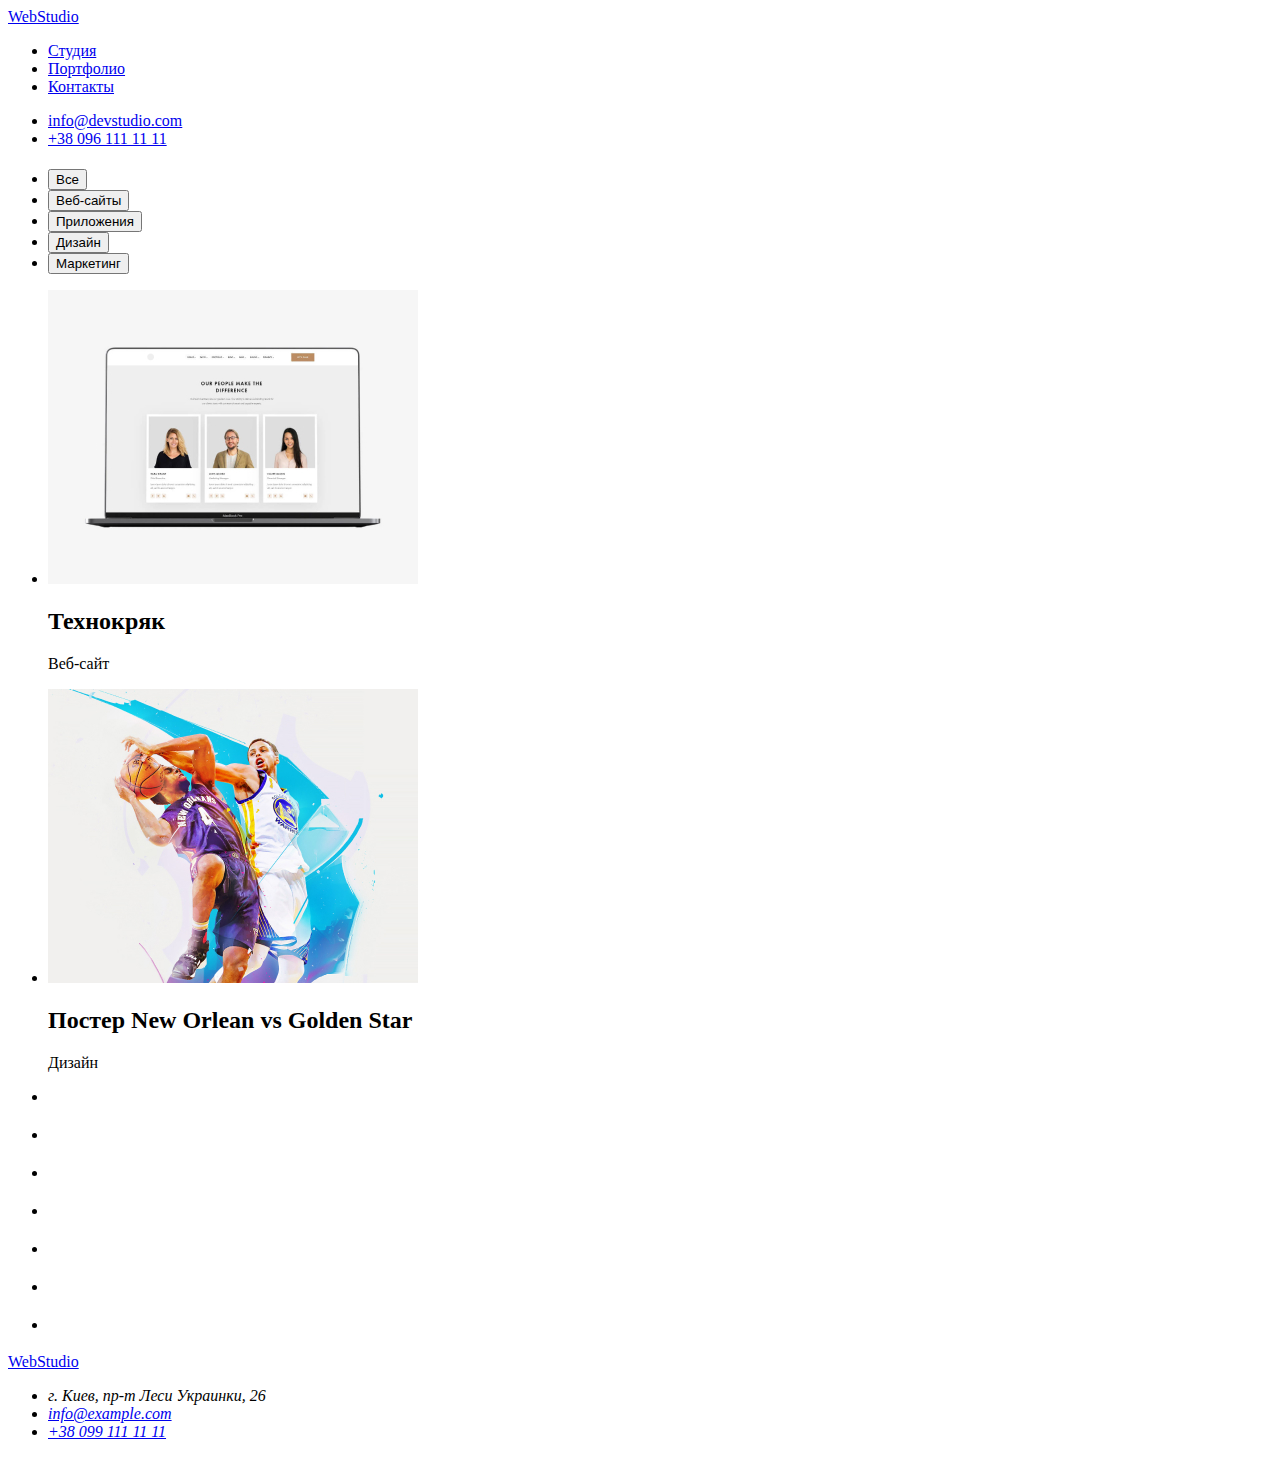
==== portfolio.html @ 36cc662e "commit 1" ====
<!DOCTYPE html>
<html lang="ru">
  <head>
    <meta charset="UTF-8" />
    <meta http-equiv="X-UA-Compatible" content="IE=edge" />
    <meta name="viewport" content="width=device-width, initial-scale=1.0" />
    <title>Портфолио</title>
  </head>
  <body>
    <header>
      <nav>
        <a href="/index.html">WebStudio</a>
        <ul>
          <li><a href="/">Студия</a></li>
          <li><a href="/">Портфолио</a></li>
          <li><a href="/">Контакты</a></li>
        </ul>
      </nav>
      <ul>
        <li><a href="mailto:info@devstudio.com">info@devstudio.com</a></li>
        <li><a href="tel:+380961111111">+38 096 111 11 11</a></li>
      </ul>
    </header>
    <main>
      <section>
        <h1></h1>
        <ul>
          <li><button type="button">Все</button></li>
          <li><button type="button">Веб-сайты</button></li>
          <li><button type="button">Приложения</button></li>
          <li><button type="button">Дизайн</button></li>
          <li><button type="button">Маркетинг</button></li>
        </ul>
        <ul>
          <li>
            <img src="./images/texno.jpg" alt="Технокряк" />
            <h2>Технокряк</h2>
            <p>Веб-сайт</p>
          </li>
          <li>
            <img
              src="./images/poster.jpg"
              alt="Постер New Orlean vs Golden Star"
            />
            <h2>Постер New Orlean vs Golden Star</h2>
            <p>Дизайн</p>
          </li>
          <li>
            <img src="" alt="" />
            <h2></h2>
            <p></p>
          </li>
          <li>
            <img src="" alt="" />
            <h2></h2>
            <p></p>
          </li>
          <li>
            <img src="" alt="" />
            <h2></h2>
            <p></p>
          </li>
          <li>
            <img src="" alt="" />
            <h2></h2>
            <p></p>
          </li>
          <li>
            <img src="" alt="" />
            <h2></h2>
            <p></p>
          </li>
          <li>
            <img src="" alt="" />
            <h2></h2>
            <p></p>
          </li>
          <li>
            <img src="" alt="" />
            <h2></h2>
            <p></p>
          </li>
        </ul>
      </section>
    </main>
    <footer>
      <a href="/index.html">WebStudio</a>
      <address>
        <ul>
          <li>г. Киев, пр-т Леси Украинки, 26</li>
          <li><a href="mailto:info@devstudio.com">info@example.com</a></li>
          <li><a href="tel:+380961111111">+38 099 111 11 11</a></li>
        </ul>
      </address>
    </footer>
  </body>
</html>
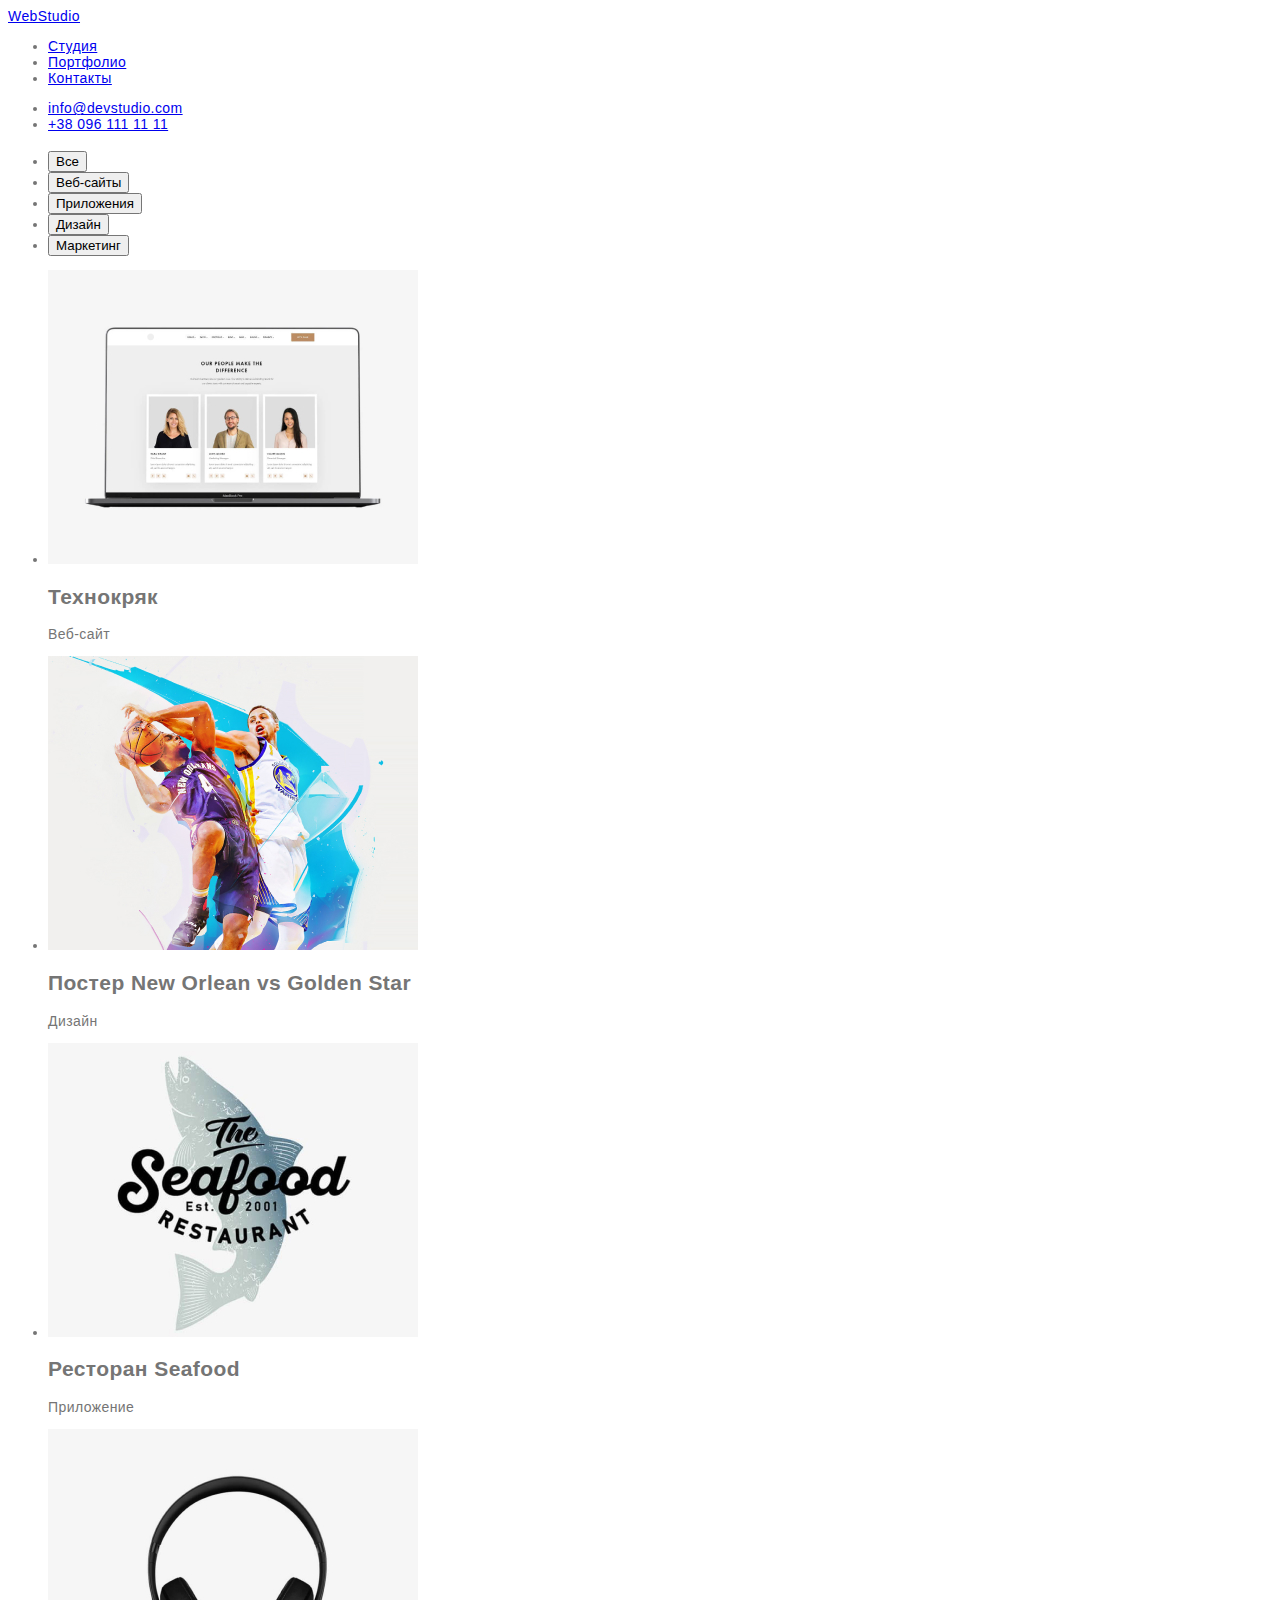
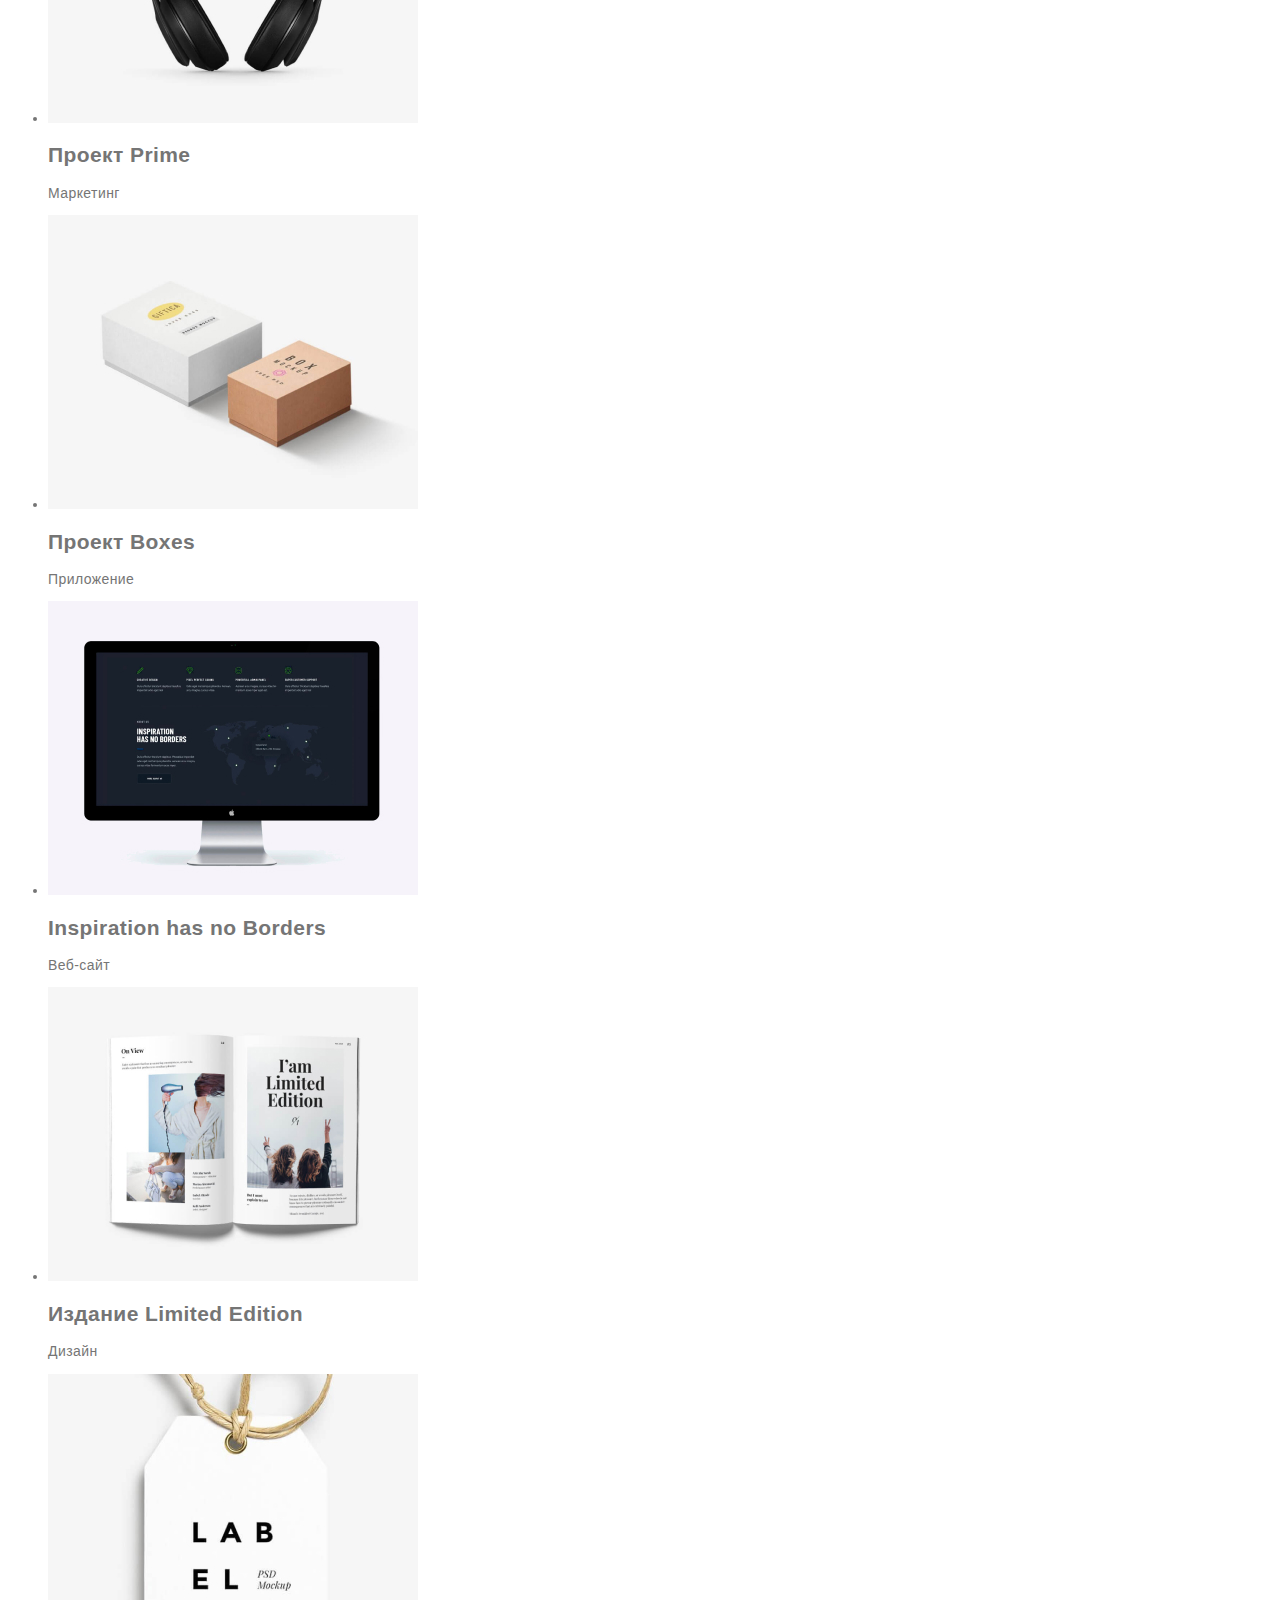
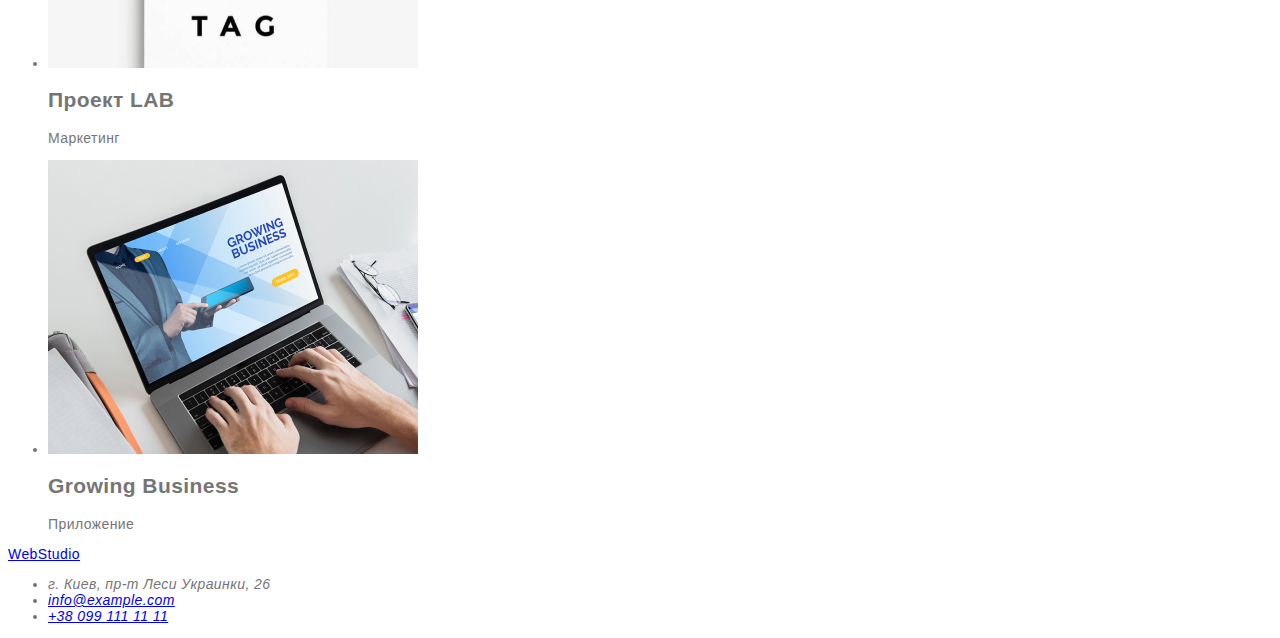
==== commit a80f1dab: "2 commit" ====
--- a/portfolio.html
+++ b/portfolio.html
@@ -5,6 +5,7 @@
     <meta http-equiv="X-UA-Compatible" content="IE=edge" />
     <meta name="viewport" content="width=device-width, initial-scale=1.0" />
     <title>Портфолио</title>
+    <link rel="stylesheet" href="./css/styles.css" />
   </head>
   <body>
     <header>
@@ -46,39 +47,39 @@
             <p>Дизайн</p>
           </li>
           <li>
-            <img src="" alt="" />
-            <h2></h2>
-            <p></p>
+            <img src="./images/restoran.jpg" alt="Ресторан Seafood" />
+            <h2>Ресторан Seafood</h2>
+            <p>Приложение</p>
           </li>
           <li>
-            <img src="" alt="" />
-            <h2></h2>
-            <p></p>
+            <img src="./images/prime.jpg" alt="Проект Prime" />
+            <h2>Проект Prime</h2>
+            <p>Маркетинг</p>
           </li>
           <li>
-            <img src="" alt="" />
-            <h2></h2>
-            <p></p>
+            <img src="./images/boxes.jpg" alt="Проект Boxes" />
+            <h2>Проект Boxes</h2>
+            <p>Приложение</p>
           </li>
           <li>
-            <img src="" alt="" />
-            <h2></h2>
-            <p></p>
+            <img src="./images/borders.jpg" alt="Inspiration has no Borders" />
+            <h2>Inspiration has no Borders</h2>
+            <p>Веб-сайт</p>
           </li>
           <li>
-            <img src="" alt="" />
-            <h2></h2>
-            <p></p>
+            <img src="./images/limited.jpg" alt="Издание Limited Edition" />
+            <h2>Издание Limited Edition</h2>
+            <p>Дизайн</p>
           </li>
           <li>
-            <img src="" alt="" />
-            <h2></h2>
-            <p></p>
+            <img src="./images/lab.jpg" alt="Проект LAB" />
+            <h2>Проект LAB</h2>
+            <p>Маркетинг</p>
           </li>
           <li>
-            <img src="" alt="" />
-            <h2></h2>
-            <p></p>
+            <img src="./images/growing.jpg" alt="Growing Business" />
+            <h2>Growing Business</h2>
+            <p>Приложение</p>
           </li>
         </ul>
       </section>
--- a/css/styles.css
+++ b/css/styles.css
@@ -0,0 +1,169 @@
+:root {
+    --main-font: "Roboto";
+    --secondary-font: "Raleway";
+    --accent-color: #2196F3;
+    --main-txt-dark: #FFFFFF;
+    --main-txt-light: #212121;
+    --p-color: #757575;
+}   
+
+body {
+    font-family: 'Roboto', sans-serif;
+    background-color: #fff;
+    color: #757575;
+    letter-spacing: 0.03em;
+    font-size: 14px;
+    line-height: 1.15;   
+}
+.header-logo {
+    font-family: 'Raleway', sans-serif;
+    font-weight: 700;
+    font-size: 26px;
+    line-height: 1.2;
+    list-style: none;
+    
+}
+.link {
+    text-decoration: none;
+}
+.logo-Web {
+color: #2196F3;
+}
+.logo-Studio {
+    color: #000;
+}
+.header-link {
+    font-weight: 500;
+    text-align: center;
+    font-size: 14px;
+    line-height: 1.14;
+    color: var(--main-txt-light);
+}
+
+.header-link:hover,
+.header-link:focus {
+    color: var(--accent-color);
+}
+
+.list {
+    list-style: none;
+}
+
+.header-mail:hover,
+.header-mail:focus {
+    color: var(--accent-color);
+}
+
+.header-contact :hover,
+.header-contact :focus {
+    color: var(--accent-color);
+}
+
+
+.header-mail list:hover,
+.header-contact list:focus {
+    font-family: var(--main-font), "sans-serif";
+    list-style: none;
+    font-weight: 500;
+    font-size: 14px;
+    line-height: 1.14;
+    letter-spacing: 0.02em;
+    color: var(--p-color);
+}
+
+.header-contact list {
+    text-shadow: 0px 4px 4px rgba(0, 0, 0, 0.25);
+}
+
+.about {
+    background-color: #2F303A
+}
+.title {
+    font-weight: 900;
+    font-size: 44px;
+    line-height: 1.36;
+    text-align: center;
+    letter-spacing: 0.06em;
+    text-transform: uppercase;
+    color: #FFFFFF;
+}
+.article-title {
+    font-family: var(--main-font), "sans-serif";
+    font-weight: 700;
+    font-size: 14px;
+    line-height: 1.14;
+    letter-spacing: 0.03em;
+    text-transform: uppercase;
+    color: var(--main-txt-light);
+}
+.featrers-text{
+    font-family: var(--main-font), "sans-serif";
+    font-weight: 400;
+    font-size: 14px;
+    line-height: 1.71;
+    letter-spacing: 0.03em;
+    color: var(--p-color);
+}
+.btn {
+    font-family: inherit;
+    font-weight: 700;
+    font-size: 16px;
+    line-height: 1.88;
+    display: flex;
+    letter-spacing: 0.06em;
+    color: var(--main-txt-dark);
+    background-color: #188CE8;
+    cursor: pointer;
+}
+.btn:hover
+.btn:focus {
+    background-color: #188CE8   
+}
+.under-title {
+    font-family: var(--main-font), "sans-serif";
+    font-weight: 700;
+    font-size: 36px;
+    line-height: 1.17;
+    text-align: center;
+    letter-spacing: 0.03em;
+    color: var(--main-txt-light);
+}
+.under-title-list {
+    font-family: var(--main-font), "sans-serif";
+    font-weight: 500;
+    font-size: 16px;
+    line-height: 1.19;
+    letter-spacing: 0.03em;
+    color: var(--main-txt-light);
+}
+.job-title {
+    font-family: var(--main-font), "sans-serif";
+    font-weight: 400;
+    font-size: 16px;
+    line-height: 1.19;
+    letter-spacing: 0.03em;
+    color: var(--p-color);
+}
+.footer {
+    background-color: #2F303A;
+}
+.address {
+    font-family: var(--main-font) "sans-serif";
+    font-style: normal;
+    list-style: none;
+    font-weight: 400;
+    font-size: 14px;
+    line-height: 1.71px;
+    letter-spacing: 0.03em;
+    color: var(--main-txt-dark);
+}
+.footer-mail,
+.footer-tel {
+    font-family: var(--main-font), "sans-serif";
+    font-style: normal;
+    font-weight: 400;
+    font-size: 14px;
+    line-height: 1.71;
+    letter-spacing: 0.03em;
+    color: rgba(255, 255, 255, 0.6);
+}
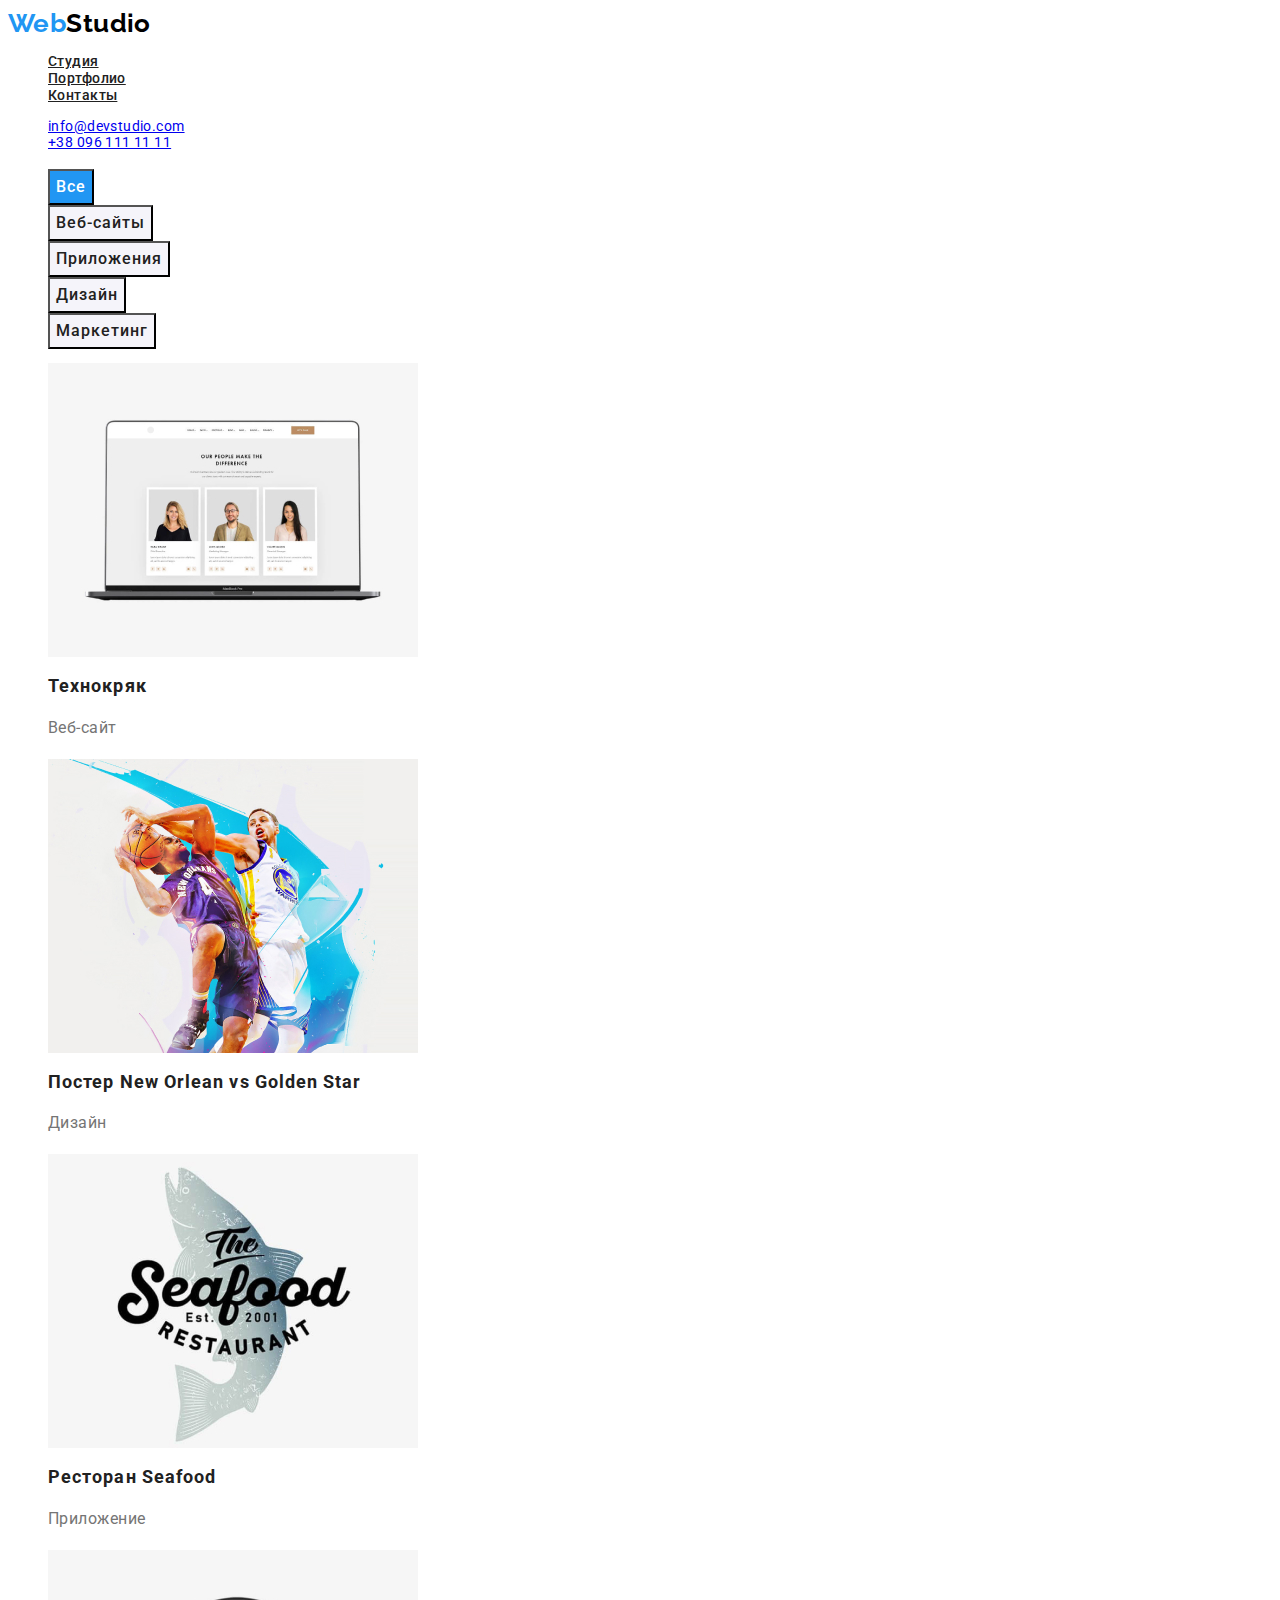
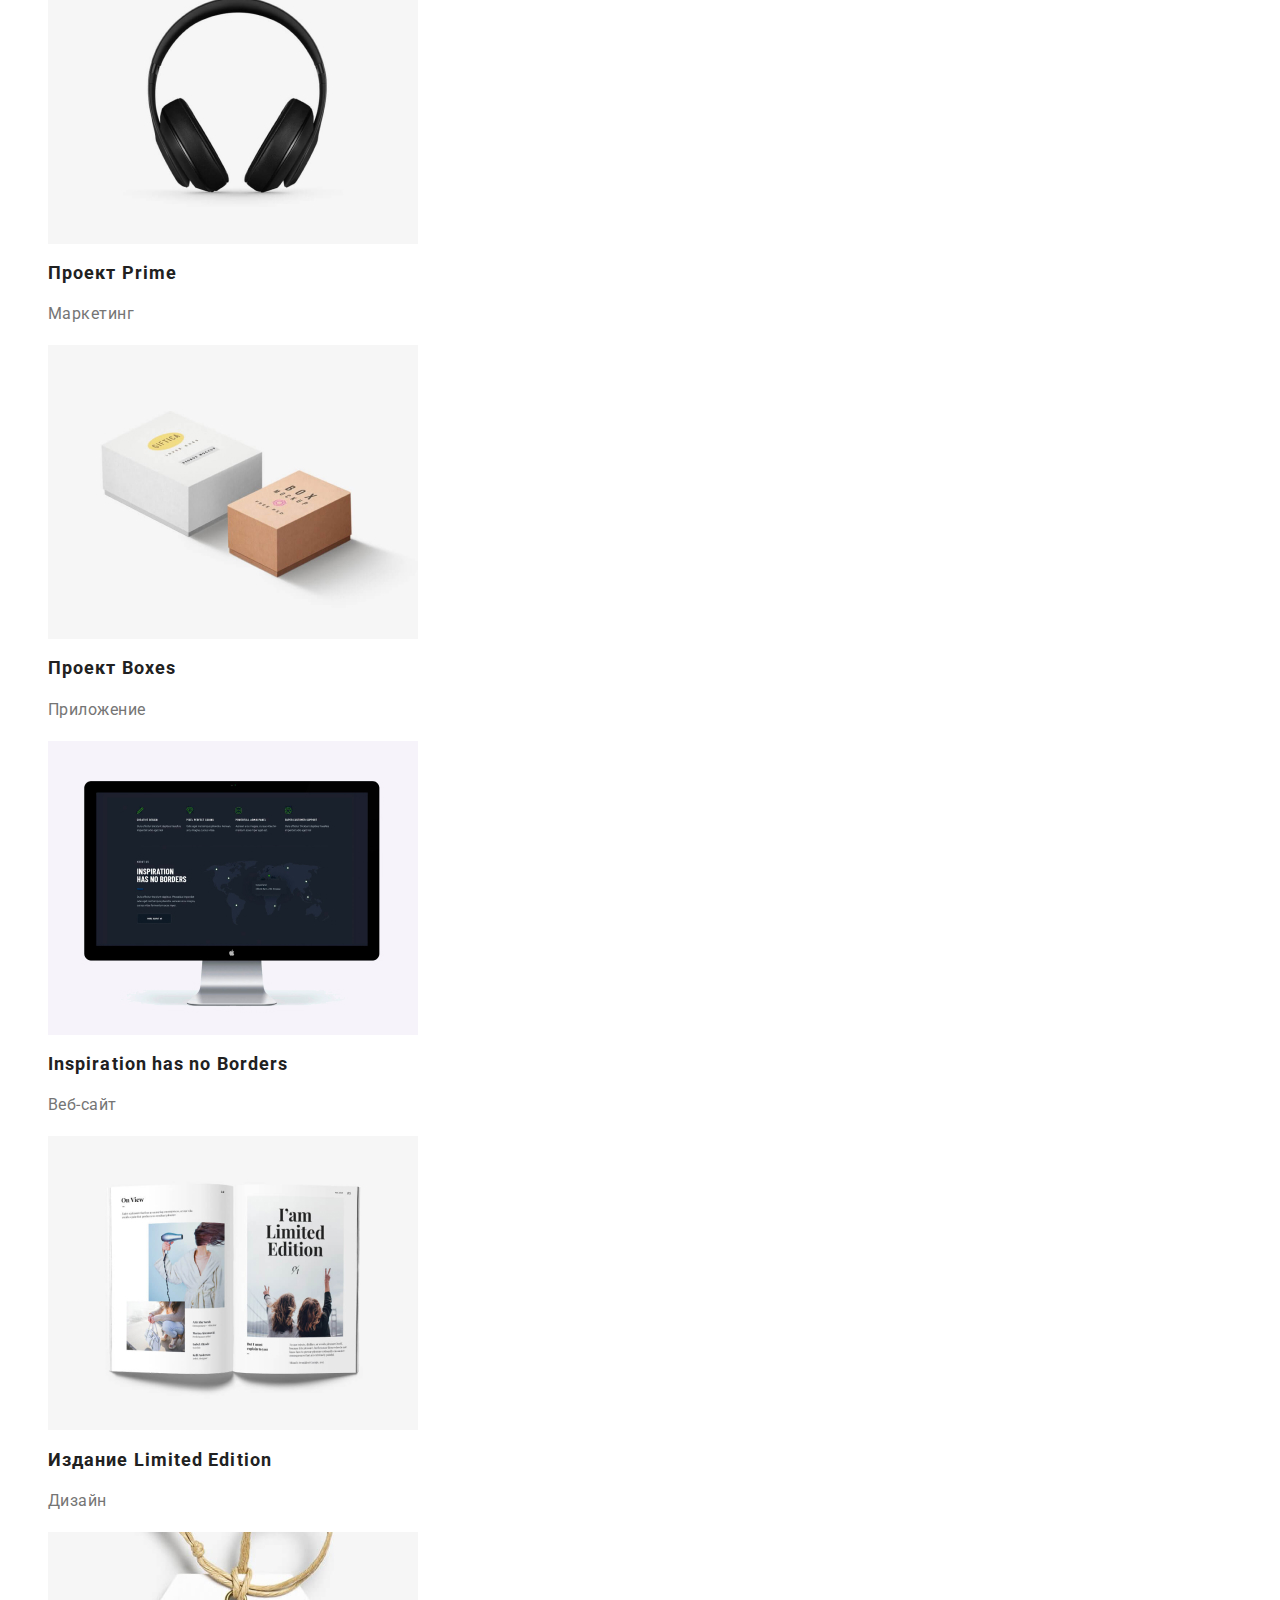
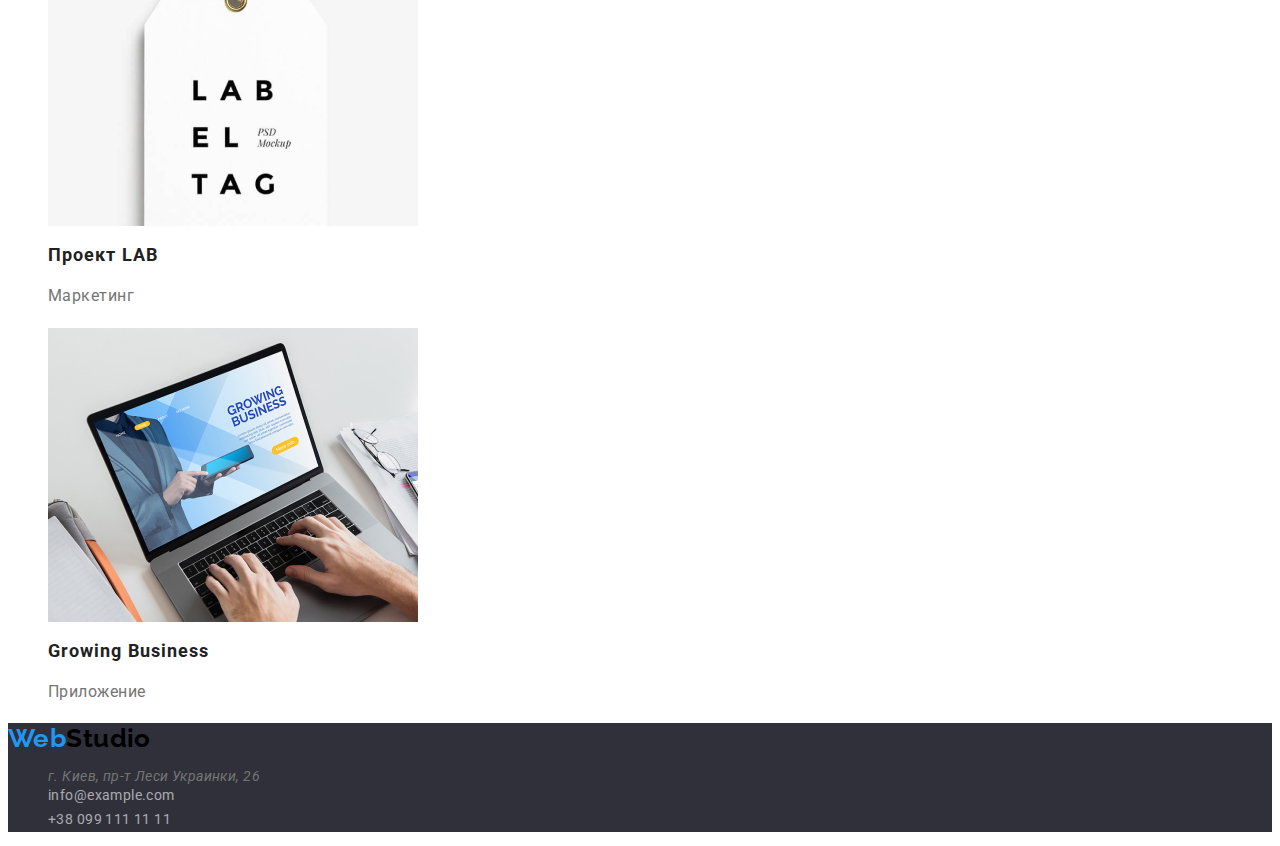
==== commit 246b7f1b: "last commit" ====
--- a/portfolio.html
+++ b/portfolio.html
@@ -6,92 +6,182 @@
     <meta name="viewport" content="width=device-width, initial-scale=1.0" />
     <title>Портфолио</title>
     <link rel="stylesheet" href="./css/styles.css" />
+    <link rel="preconnect" href="https://fonts.googleapis.com" />
+    <link rel="preconnect" href="https://fonts.gstatic.com" crossorigin />
+    <link
+      href="https://fonts.googleapis.com/css2?family=Raleway:wght@700&family=Roboto:wght@400;500;700;900&display=swap"
+      rel="stylesheet"
+    />
   </head>
   <body>
     <header>
       <nav>
-        <a href="/index.html">WebStudio</a>
-        <ul>
-          <li><a href="/">Студия</a></li>
-          <li><a href="/">Портфолио</a></li>
-          <li><a href="/">Контакты</a></li>
+        <a class="header-logo" href="./index.html"
+          ><span class="logo-Web">Web</span
+          ><span class="logo-Studio">Studio</span></a
+        >
+        <ul class="header-list">
+          <li class="header-list-item">
+            <a class="header-link" href="./index.html">Студия</a>
+          </li>
+          <li class="header-list-item">
+            <a class="header-link" href="./portfolio.html">Портфолио</a>
+          </li>
+          <li class="header-list-item">
+            <a class="header-link" href="/">Контакты</a>
+          </li>
         </ul>
       </nav>
-      <ul>
-        <li><a href="mailto:info@devstudio.com">info@devstudio.com</a></li>
-        <li><a href="tel:+380961111111">+38 096 111 11 11</a></li>
+      <ul class="header-group">
+        <li class="list">
+          <a class="header-mail list" href="mailto:info@devstudio.com"
+            >info@devstudio.com</a
+          >
+        </li>
+        <li class="list">
+          <a class="header-contact list" href="tel:+380961111111"
+            >+38 096 111 11 11</a
+          >
+        </li>
       </ul>
     </header>
     <main>
       <section>
         <h1></h1>
         <ul>
-          <li><button type="button">Все</button></li>
-          <li><button type="button">Веб-сайты</button></li>
-          <li><button type="button">Приложения</button></li>
-          <li><button type="button">Дизайн</button></li>
-          <li><button type="button">Маркетинг</button></li>
+          <li class="list">
+            <button class="portfolio-btn carrent-btn-all" type="button">
+              Все
+            </button>
+          </li>
+          <li class="list">
+            <button class="portfolio-btn" type="button">Веб-сайты</button>
+          </li>
+          <li class="list">
+            <button class="portfolio-btn" type="button">Приложения</button>
+          </li>
+          <li class="list">
+            <button class="portfolio-btn" type="button">Дизайн</button>
+          </li>
+          <li class="list">
+            <button class="portfolio-btn" type="button">Маркетинг</button>
+          </li>
         </ul>
         <ul>
-          <li>
-            <img src="./images/texno.jpg" alt="Технокряк" />
-            <h2>Технокряк</h2>
-            <p>Веб-сайт</p>
+          <li class="list">
+            <img
+              src="./images/texno.jpg"
+              alt="Технокряк"
+              width="370"
+              height="294"
+            />
+            <h2 class="portfolio-title">Технокряк</h2>
+            <p class="portfolio-text">Веб-сайт</p>
           </li>
-          <li>
+          <li class="list">
             <img
               src="./images/poster.jpg"
               alt="Постер New Orlean vs Golden Star"
+              width="370"
+              height="294"
             />
-            <h2>Постер New Orlean vs Golden Star</h2>
-            <p>Дизайн</p>
+            <h2 class="portfolio-title">Постер New Orlean vs Golden Star</h2>
+            <p class="portfolio-text">Дизайн</p>
           </li>
-          <li>
-            <img src="./images/restoran.jpg" alt="Ресторан Seafood" />
-            <h2>Ресторан Seafood</h2>
-            <p>Приложение</p>
+          <li class="list">
+            <img
+              src="./images/restoran.jpg"
+              alt="Ресторан Seafood"
+              width="370"
+              height="294"
+            />
+            <h2 class="portfolio-title">Ресторан Seafood</h2>
+            <p class="portfolio-text">Приложение</p>
           </li>
-          <li>
-            <img src="./images/prime.jpg" alt="Проект Prime" />
-            <h2>Проект Prime</h2>
-            <p>Маркетинг</p>
+          <li class="list">
+            <img
+              src="./images/prime.jpg"
+              alt="Проект Prime"
+              width="370"
+              height="294"
+            />
+            <h2 class="portfolio-title">Проект Prime</h2>
+            <p class="portfolio-text">Маркетинг</p>
           </li>
-          <li>
-            <img src="./images/boxes.jpg" alt="Проект Boxes" />
-            <h2>Проект Boxes</h2>
-            <p>Приложение</p>
+          <li class="list">
+            <img
+              src="./images/boxes.jpg"
+              alt="Проект Boxes"
+              width="370"
+              height="294"
+            />
+            <h2 class="portfolio-title">Проект Boxes</h2>
+            <p class="portfolio-text">Приложение</p>
           </li>
-          <li>
-            <img src="./images/borders.jpg" alt="Inspiration has no Borders" />
-            <h2>Inspiration has no Borders</h2>
-            <p>Веб-сайт</p>
+          <li class="list">
+            <img
+              src="./images/borders.jpg"
+              alt="Inspiration has no Borders"
+              width="370"
+              height="294"
+            />
+            <h2 class="portfolio-title">Inspiration has no Borders</h2>
+            <p class="portfolio-text">Веб-сайт</p>
           </li>
-          <li>
-            <img src="./images/limited.jpg" alt="Издание Limited Edition" />
-            <h2>Издание Limited Edition</h2>
-            <p>Дизайн</p>
+          <li class="list">
+            <img
+              src="./images/limited.jpg"
+              alt="Издание Limited Edition"
+              width="370"
+              height="294"
+            />
+            <h2 class="portfolio-title">Издание Limited Edition</h2>
+            <p class="portfolio-text">Дизайн</p>
           </li>
-          <li>
-            <img src="./images/lab.jpg" alt="Проект LAB" />
-            <h2>Проект LAB</h2>
-            <p>Маркетинг</p>
+          <li class="list">
+            <img
+              src="./images/lab.jpg"
+              alt="Проект LAB"
+              width="370"
+              height="294"
+            />
+            <h2 class="portfolio-title">Проект LAB</h2>
+            <p class="portfolio-text">Маркетинг</p>
           </li>
-          <li>
-            <img src="./images/growing.jpg" alt="Growing Business" />
-            <h2>Growing Business</h2>
-            <p>Приложение</p>
+          <li class="list">
+            <img
+              src="./images/growing.jpg"
+              alt="Growing Business"
+              width="370"
+              height="294"
+            />
+            <h2 class="portfolio-title">Growing Business</h2>
+            <p class="portfolio-text">Приложение</p>
           </li>
         </ul>
       </section>
     </main>
-    <footer>
-      <a href="/index.html">WebStudio</a>
+    <footer class="footer">
+      <a class="header-logo" href="./index.html"
+        ><span class="logo-Web">Web</span
+        ><span class="logo-Studio">Studio</span></a
+      >
       <address>
-        <ul>
-          <li>г. Киев, пр-т Леси Украинки, 26</li>
-          <li><a href="mailto:info@devstudio.com">info@example.com</a></li>
-          <li><a href="tel:+380961111111">+38 099 111 11 11</a></li>
-        </ul>
+        <address>
+          <ul>
+            <li class="list">г. Киев, пр-т Леси Украинки, 26</li>
+            <li class="list">
+              <a class="link footer-mail" href="mailto:info@devstudio.com"
+                >info@example.com</a
+              >
+            </li>
+            <li class="list">
+              <a class="link footer-tel" href="tel:+380961111111"
+                >+38 099 111 11 11</a
+              >
+            </li>
+          </ul>
+        </address>
       </address>
     </footer>
   </body>
--- a/css/styles.css
+++ b/css/styles.css
@@ -23,6 +23,11 @@
     list-style: none;
     
 }
+
+ .header-logo {
+    text-decoration: none;
+ }
+
 .link {
     text-decoration: none;
 }
@@ -38,6 +43,10 @@
     font-size: 14px;
     line-height: 1.14;
     color: var(--main-txt-light);
+    
+}
+.header-list {
+    list-style: none;
 }
 
 .header-link:hover,
@@ -54,8 +63,8 @@
     color: var(--accent-color);
 }
 
-.header-contact :hover,
-.header-contact :focus {
+.header-contact:hover,
+.header-contact:focus {
     color: var(--accent-color);
 }
 
@@ -167,3 +176,52 @@
     letter-spacing: 0.03em;
     color: rgba(255, 255, 255, 0.6);
 }
+.portfolio-btn {
+    font-family: inherit;
+    font-weight: 500;
+    font-size: 16px;
+    line-height: 1.88;
+    display: flex;
+    letter-spacing: 0.06em;
+    color: var(--main-txt-light);
+    background-color: #F5F4FA;
+    cursor: pointer;
+}
+.portfolio-btn:hover,
+.portfolio-btn:focus {
+    background-color: #188CE8;
+    color: var(--main-txt-dark);
+}
+.carrent-btn-all {
+    color: var(--main-txt-dark);
+        background-color: var(--accent-color);
+}
+.portfolio-title {
+    font-family: var(--main-font), "sans-serif";
+    font-weight: 700;
+    font-size: 18px;
+    line-height: 1.19;
+    letter-spacing: 0.06em;
+    color: var(--main-txt-light);
+}
+.portfolio-text {
+    font-family: var(--main-font), "sans-serif";
+    font-weight: 400;
+    font-size: 16px;
+    line-height: 1.88;
+    letter-spacing: 0.03em;
+    color: var(--p-color);
+}
+.portfolio-contact {
+    font-family: var(--main-font), "sans-serif";
+    list-style: none;
+    font-weight: 500;
+    font-size: 14px;
+    line-height: 1.14;
+    letter-spacing: 0.02em;
+    color: var(--p-color);
+}
+.portfolio-contact {
+    text-shadow: none;
+}
+
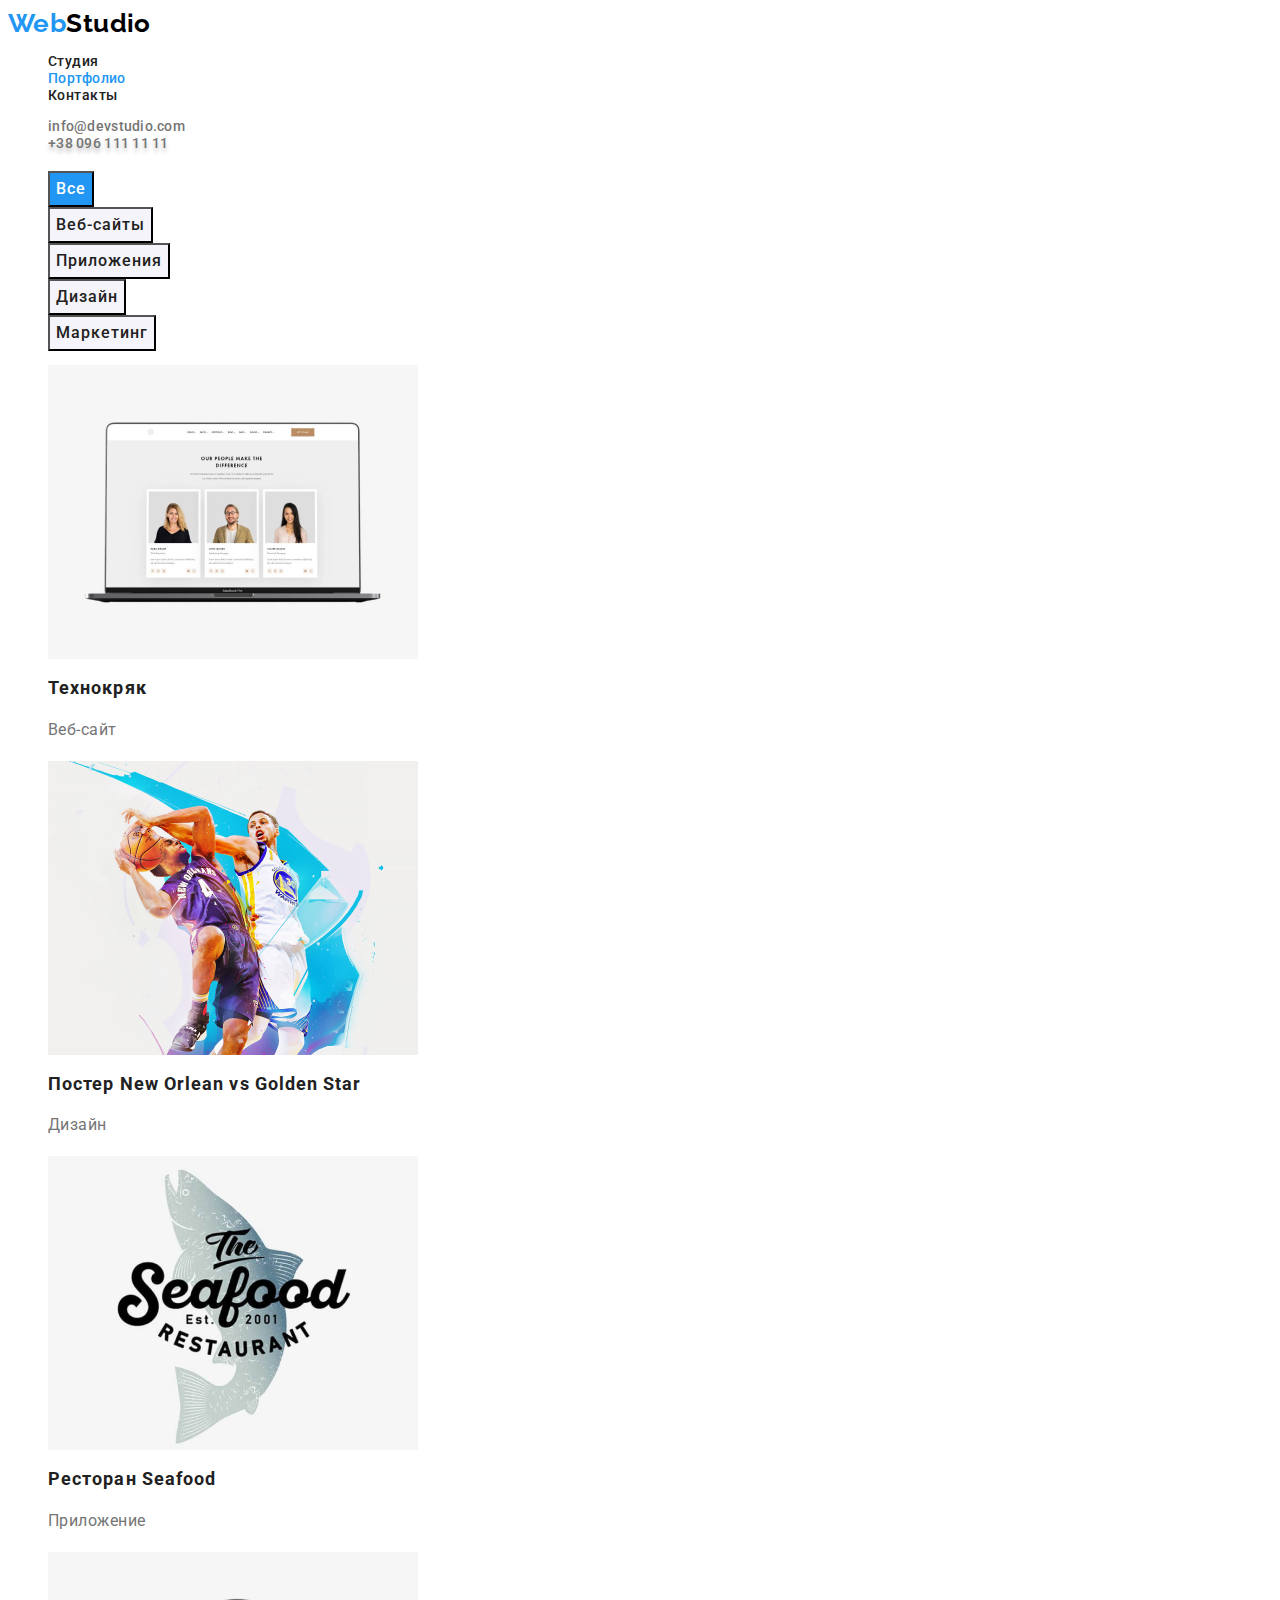
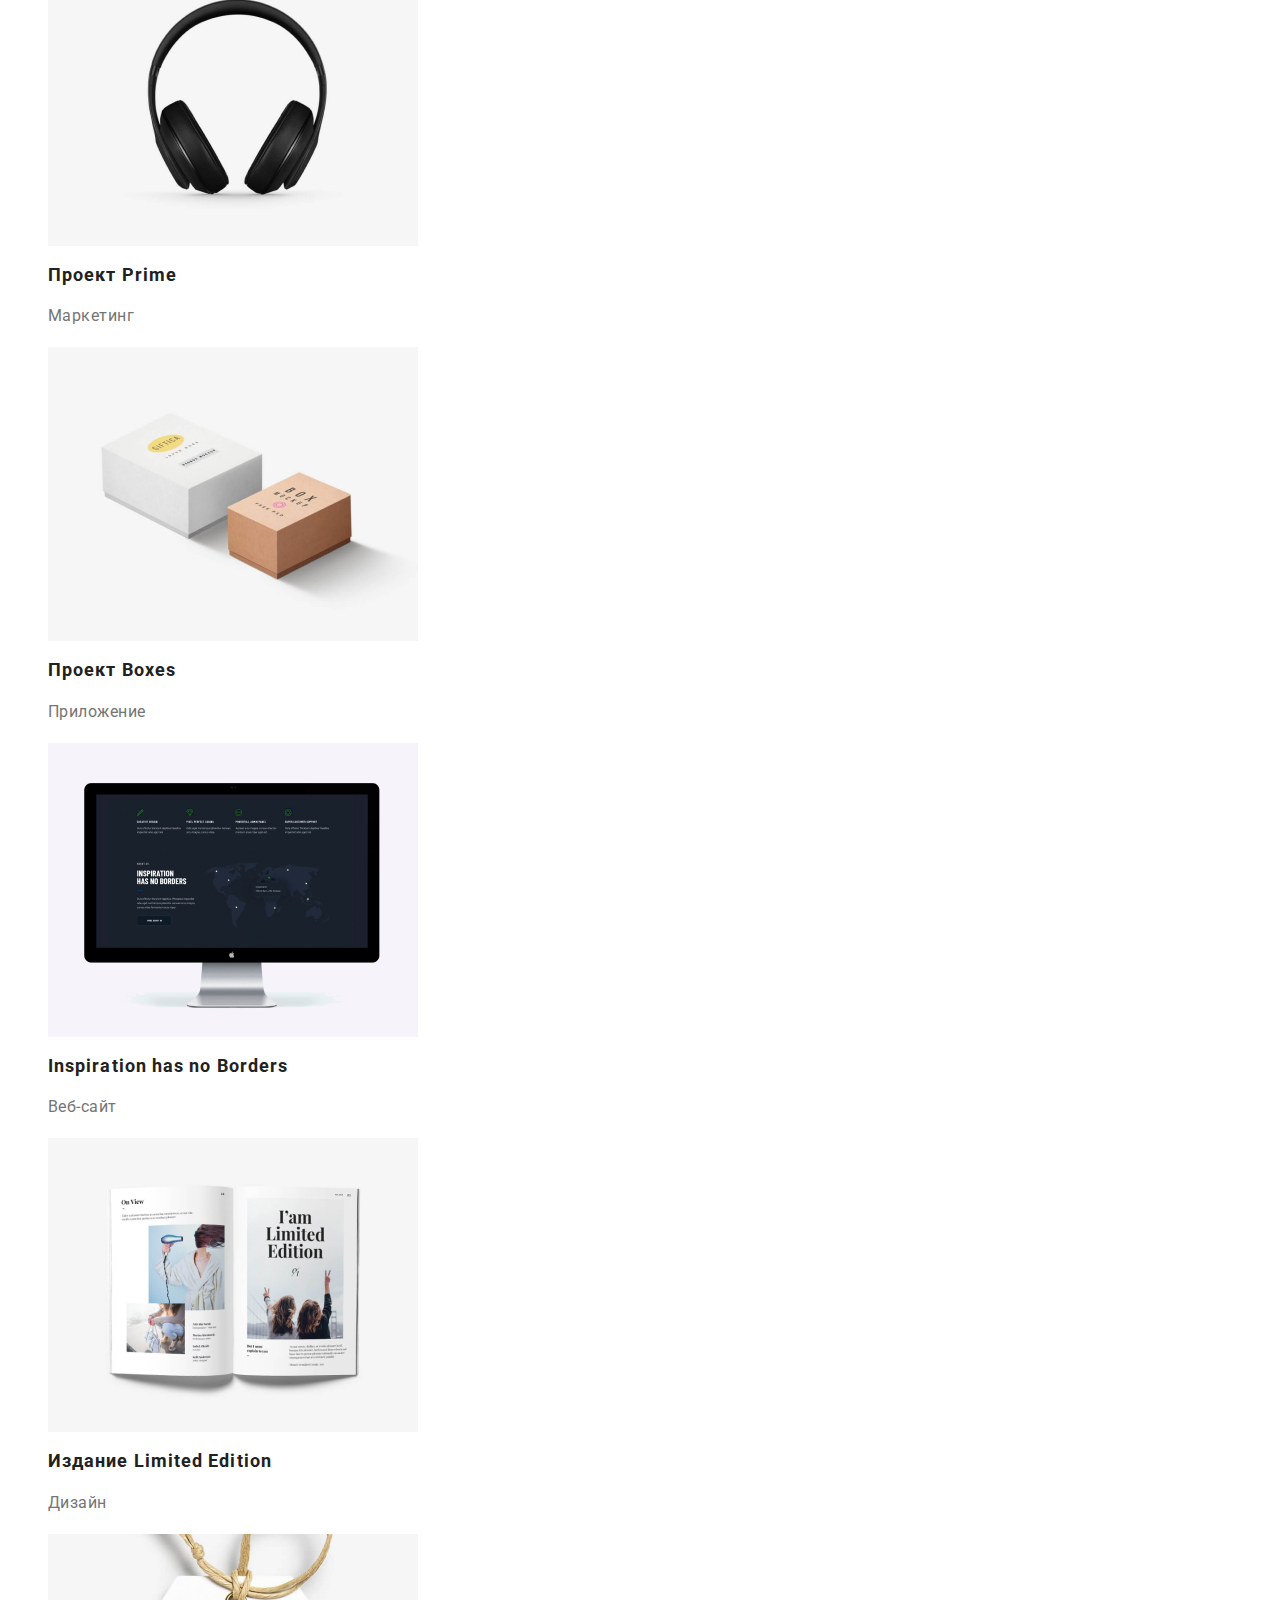
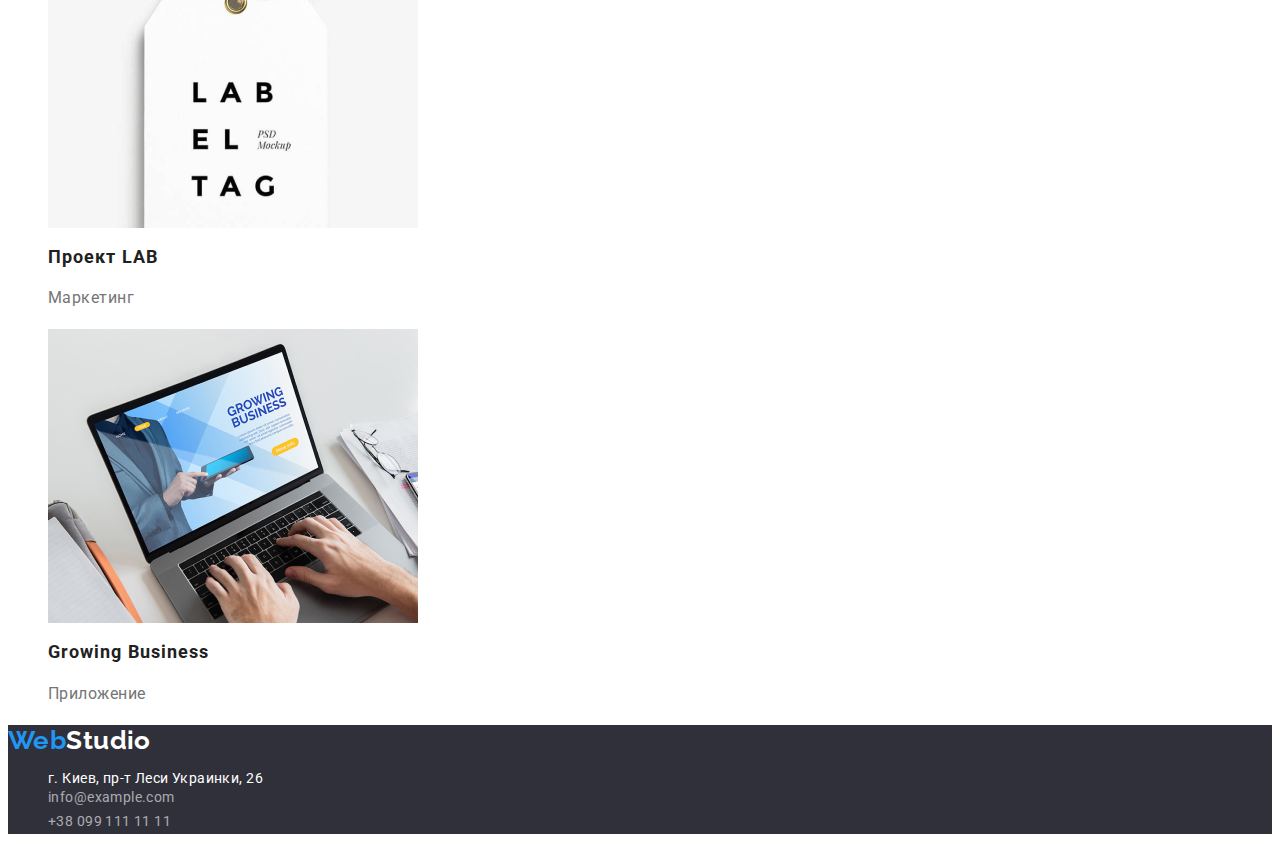
==== commit 6337542e: "last commit" ====
--- a/portfolio.html
+++ b/portfolio.html
@@ -17,15 +17,15 @@
     <header>
       <nav>
         <a class="header-logo" href="./index.html"
-          ><span class="logo-Web">Web</span
-          ><span class="logo-Studio">Studio</span></a
+          ><span class="logo-web">Web</span
+          ><span class="logo-studio">Studio</span></a
         >
         <ul class="header-list">
           <li class="header-list-item">
             <a class="header-link" href="./index.html">Студия</a>
           </li>
           <li class="header-list-item">
-            <a class="header-link" href="./portfolio.html">Портфолио</a>
+            <a class="header-link carrent" href="./portfolio.html">Портфолио</a>
           </li>
           <li class="header-list-item">
             <a class="header-link" href="/">Контакты</a>
@@ -163,13 +163,20 @@
     </main>
     <footer class="footer">
       <a class="header-logo" href="./index.html"
-        ><span class="logo-Web">Web</span
-        ><span class="logo-Studio">Studio</span></a
+        ><span class="logo-web">Web</span
+        ><span class="logo-studiof">Studio</span></a
       >
       <address>
         <address>
           <ul>
-            <li class="list">г. Киев, пр-т Леси Украинки, 26</li>
+            <li class="list">
+              <a
+                class="link address"
+                href="https://goo.gl/maps/Ta4kuVLoX1wkfBHNA"
+                >г. Киев, пр-т Леси Украинки, 26</a
+              >
+            </li>
+
             <li class="list">
               <a class="link footer-mail" href="mailto:info@devstudio.com"
                 >info@example.com</a
--- a/css/styles.css
+++ b/css/styles.css
@@ -5,11 +5,11 @@
     --main-txt-dark: #FFFFFF;
     --main-txt-light: #212121;
     --p-color: #757575;
+    --web-color: #000;
 }   
 
 body {
     font-family: 'Roboto', sans-serif;
-    background-color: #fff;
     color: #757575;
     letter-spacing: 0.03em;
     font-size: 14px;
@@ -22,6 +22,9 @@
     line-height: 1.2;
     list-style: none;
     
+}
+a {
+    text-decoration: none;
 }
 
  .header-logo {
@@ -31,11 +34,14 @@
 .link {
     text-decoration: none;
 }
-.logo-Web {
-color: #2196F3;
-}
-.logo-Studio {
-    color: #000;
+.logo-web {
+    color: var(--accent-color)
+}
+.logo-studio {
+    color: var(--web-color)
+}
+.logo-studiof {
+    color: var(--main-txt-dark)
 }
 .header-link {
     font-weight: 500;
@@ -54,6 +60,10 @@
     color: var(--accent-color);
 }
 
+.carrent {
+    color: var(--accent-color)
+}
+
 .list {
     list-style: none;
 }
@@ -69,8 +79,8 @@
 }
 
 
-.header-mail list:hover,
-.header-contact list:focus {
+.header-mail,
+.header-mail {
     font-family: var(--main-font), "sans-serif";
     list-style: none;
     font-weight: 500;
@@ -80,7 +90,18 @@
     color: var(--p-color);
 }
 
-.header-contact list {
+.header-contact,
+.header-contact {
+    font-family: var(--main-font), "sans-serif";
+    list-style: none;
+    font-weight: 500;
+    font-size: 14px;
+    line-height: 1.14;
+    letter-spacing: 0.02em;
+    color: var(--p-color);
+}
+
+.header-contact {
     text-shadow: 0px 4px 4px rgba(0, 0, 0, 0.25);
 }
 
@@ -97,7 +118,6 @@
     color: #FFFFFF;
 }
 .article-title {
-    font-family: var(--main-font), "sans-serif";
     font-weight: 700;
     font-size: 14px;
     line-height: 1.14;
@@ -113,6 +133,7 @@
     letter-spacing: 0.03em;
     color: var(--p-color);
 }
+
 .btn {
     font-family: inherit;
     font-weight: 700;
@@ -124,10 +145,12 @@
     background-color: #188CE8;
     cursor: pointer;
 }
-.btn:hover
+
+.btn:hover,
 .btn:focus {
-    background-color: #188CE8   
-}
+    background-color: #188CE8;   
+}
+
 .under-title {
     font-family: var(--main-font), "sans-serif";
     font-weight: 700;
@@ -176,6 +199,15 @@
     letter-spacing: 0.03em;
     color: rgba(255, 255, 255, 0.6);
 }
+.footer-mail:hover{
+    color: var(--accent-color);
+}
+.footer-tel:hover{
+    color: var(--accent-color);
+}
+
+
+
 .portfolio-btn {
     font-family: inherit;
     font-weight: 500;
